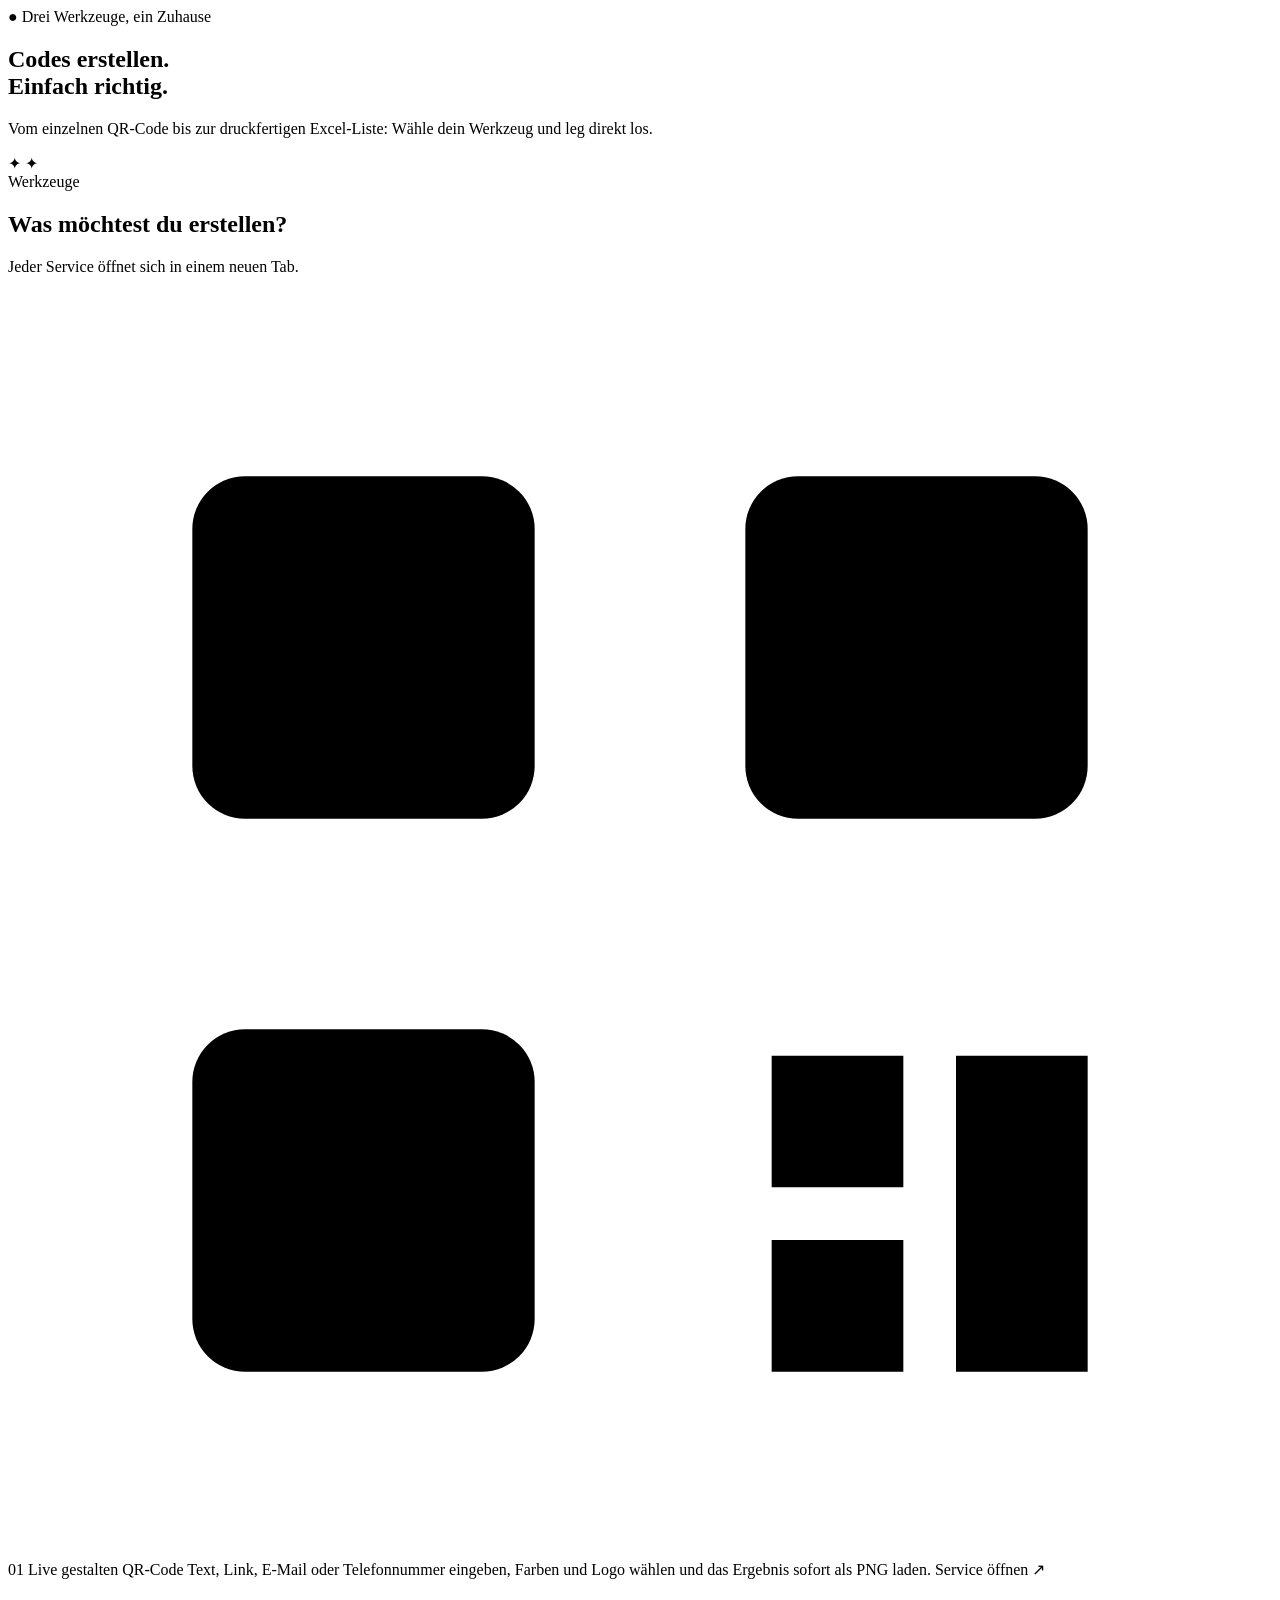
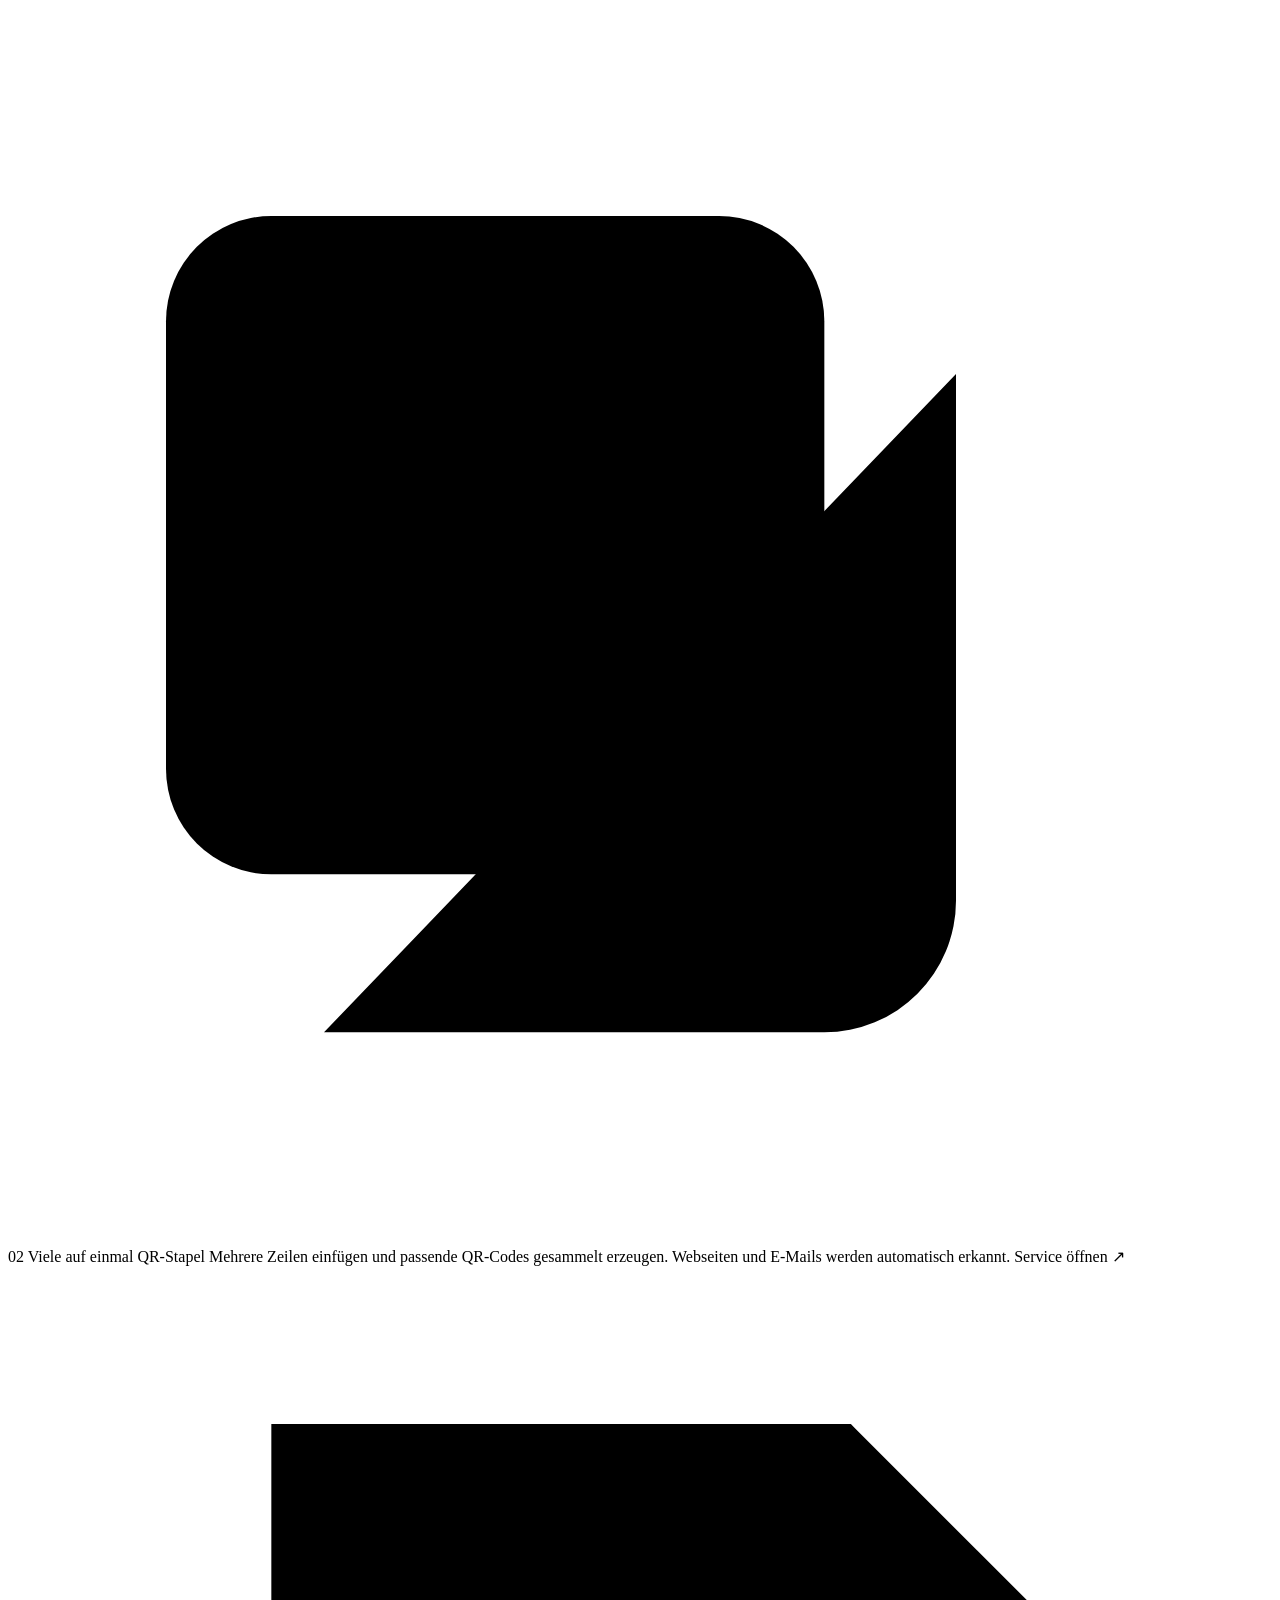
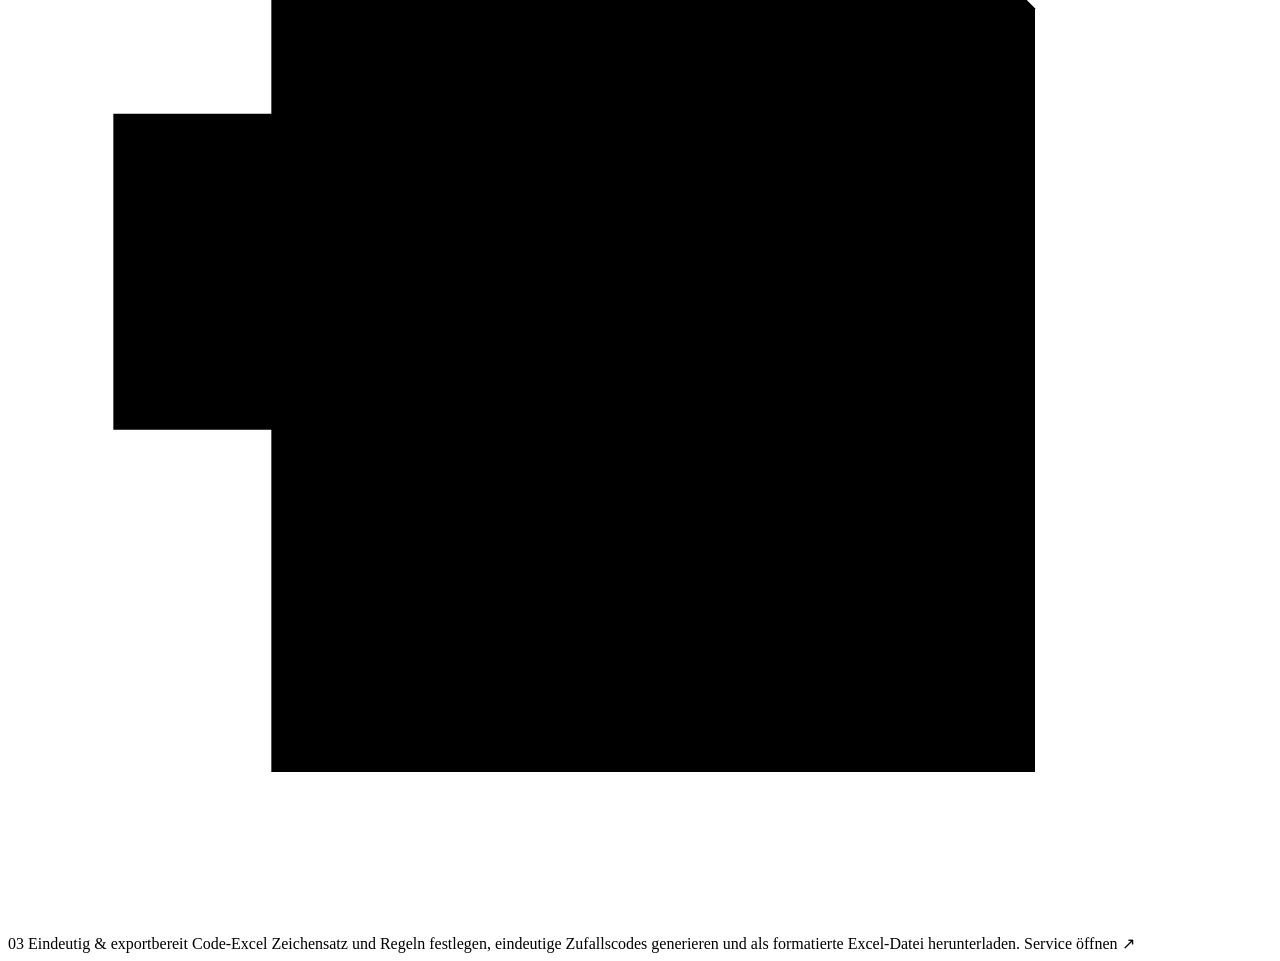
==== src/main/resources/templates/index.html @ f4c2e4a2 "Init commit" ====
<!doctype html>
<html lang="de" xmlns:th="http://www.thymeleaf.org">
<head>
    <meta charset="utf-8">
    <meta name="viewport" content="width=device-width, initial-scale=1">
    <meta name="description" content="Marc QR – QR-Codes und eindeutige Code-Listen einfach erstellen">
    <title>Start · Marc QR</title>
    <link rel="stylesheet" th:href="@{/webjars/bootstrap/5.3.7/css/bootstrap.min.css}">
    <link rel="stylesheet" th:href="@{/css/app.css}">
</head>
<body class="home-page">
<nav th:replace="~{fragments/layout :: navigation(${activePage})}"></nav>

<main>
    <section class="home-hero">
        <div class="container position-relative py-5 py-lg-6">
            <div class="row align-items-center g-5">
                <div class="col-lg-7">
                    <span class="home-kicker"><span aria-hidden="true">●</span> Drei Werkzeuge, ein Zuhause</span>
                    <h1 class="home-title mt-4">Codes erstellen.<br><span>Einfach richtig.</span></h1>
                    <p class="home-lead mt-4 mb-0">Vom einzelnen QR-Code bis zur druckfertigen Excel-Liste: Wähle dein Werkzeug und leg direkt los.</p>
                </div>
                <div class="col-lg-5 d-none d-lg-block" aria-hidden="true">
                    <div class="hero-visual ms-auto">
                        <div class="hero-orbit orbit-one"></div>
                        <div class="hero-orbit orbit-two"></div>
                        <div class="hero-code-grid">
                            <span class="finder finder-a"></span>
                            <span class="finder finder-b"></span>
                            <span class="finder finder-c"></span>
                            <span class="pixel pixel-a"></span>
                            <span class="pixel pixel-b"></span>
                            <span class="pixel pixel-c"></span>
                            <span class="pixel pixel-d"></span>
                        </div>
                        <span class="hero-spark spark-one">✦</span>
                        <span class="hero-spark spark-two">✦</span>
                    </div>
                </div>
            </div>
        </div>
    </section>

    <section class="container home-services py-5 py-lg-6" aria-labelledby="servicesTitle">
        <div class="d-flex flex-column flex-md-row align-items-md-end justify-content-between gap-3 mb-4 mb-lg-5">
            <div>
                <span class="eyebrow">Werkzeuge</span>
                <h2 class="display-6 fw-bold mt-2 mb-0" id="servicesTitle">Was möchtest du erstellen?</h2>
            </div>
            <p class="text-body-secondary mb-0 service-hint">Jeder Service öffnet sich in einem neuen Tab.</p>
        </div>

        <div class="row g-4">
            <div class="col-md-6 col-xl-4">
                <a class="service-card service-card-purple" th:href="@{/qr}" target="_blank" rel="noopener noreferrer"
                   aria-label="Einzelnen QR-Code erstellen – öffnet in einem neuen Tab">
                    <span class="service-icon" aria-hidden="true">
                        <svg viewBox="0 0 48 48" role="img">
                            <rect x="7" y="7" width="13" height="13" rx="2"></rect>
                            <rect x="28" y="7" width="13" height="13" rx="2"></rect>
                            <rect x="7" y="28" width="13" height="13" rx="2"></rect>
                            <path d="M29 29h5v5h-5zm7 0h5v12h-5zm-7 7h5v5h-5z"></path>
                        </svg>
                    </span>
                    <span class="service-number">01</span>
                    <span class="service-content">
                        <span class="service-label">Live gestalten</span>
                        <span class="service-title">QR-Code</span>
                        <span class="service-description">Text, Link, E-Mail oder Telefonnummer eingeben, Farben und Logo wählen und das Ergebnis sofort als PNG laden.</span>
                    </span>
                    <span class="service-action">Service öffnen <span aria-hidden="true">↗</span></span>
                </a>
            </div>

            <div class="col-md-6 col-xl-4">
                <a class="service-card service-card-mint" th:href="@{/qr/batch}" target="_blank" rel="noopener noreferrer"
                   aria-label="QR-Code-Stapel erstellen – öffnet in einem neuen Tab">
                    <span class="service-icon" aria-hidden="true">
                        <svg viewBox="0 0 48 48" role="img">
                            <rect x="6" y="9" width="25" height="25" rx="4"></rect>
                            <path d="M14 17h9v9h-9zM36 15v20a5 5 0 0 1-5 5H12"></path>
                            <path d="M36 9h6M39 6v6"></path>
                        </svg>
                    </span>
                    <span class="service-number">02</span>
                    <span class="service-content">
                        <span class="service-label">Viele auf einmal</span>
                        <span class="service-title">QR-Stapel</span>
                        <span class="service-description">Mehrere Zeilen einfügen und passende QR-Codes gesammelt erzeugen. Webseiten und E-Mails werden automatisch erkannt.</span>
                    </span>
                    <span class="service-action">Service öffnen <span aria-hidden="true">↗</span></span>
                </a>
            </div>

            <div class="col-md-6 col-xl-4">
                <a class="service-card service-card-coral" th:href="@{/codes}" target="_blank" rel="noopener noreferrer"
                   aria-label="Zufallscodes als Excel erstellen – öffnet in einem neuen Tab">
                    <span class="service-icon" aria-hidden="true">
                        <svg viewBox="0 0 48 48" role="img">
                            <path d="M10 6h22l7 7v29H10z"></path>
                            <path d="M32 6v8h7M16 22h17M16 29h17M16 36h11"></path>
                            <path d="M4 17h12v12H4z"></path>
                            <path d="m7 20 6 6m0-6-6 6"></path>
                        </svg>
                    </span>
                    <span class="service-number">03</span>
                    <span class="service-content">
                        <span class="service-label">Eindeutig & exportbereit</span>
                        <span class="service-title">Code-Excel</span>
                        <span class="service-description">Zeichensatz und Regeln festlegen, eindeutige Zufallscodes generieren und als formatierte Excel-Datei herunterladen.</span>
                    </span>
                    <span class="service-action">Service öffnen <span aria-hidden="true">↗</span></span>
                </a>
            </div>
        </div>
    </section>
</main>

<footer th:replace="~{fragments/layout :: footer}"></footer>
<script th:src="@{/webjars/bootstrap/5.3.7/js/bootstrap.bundle.min.js}"></script>
</body>
</html>
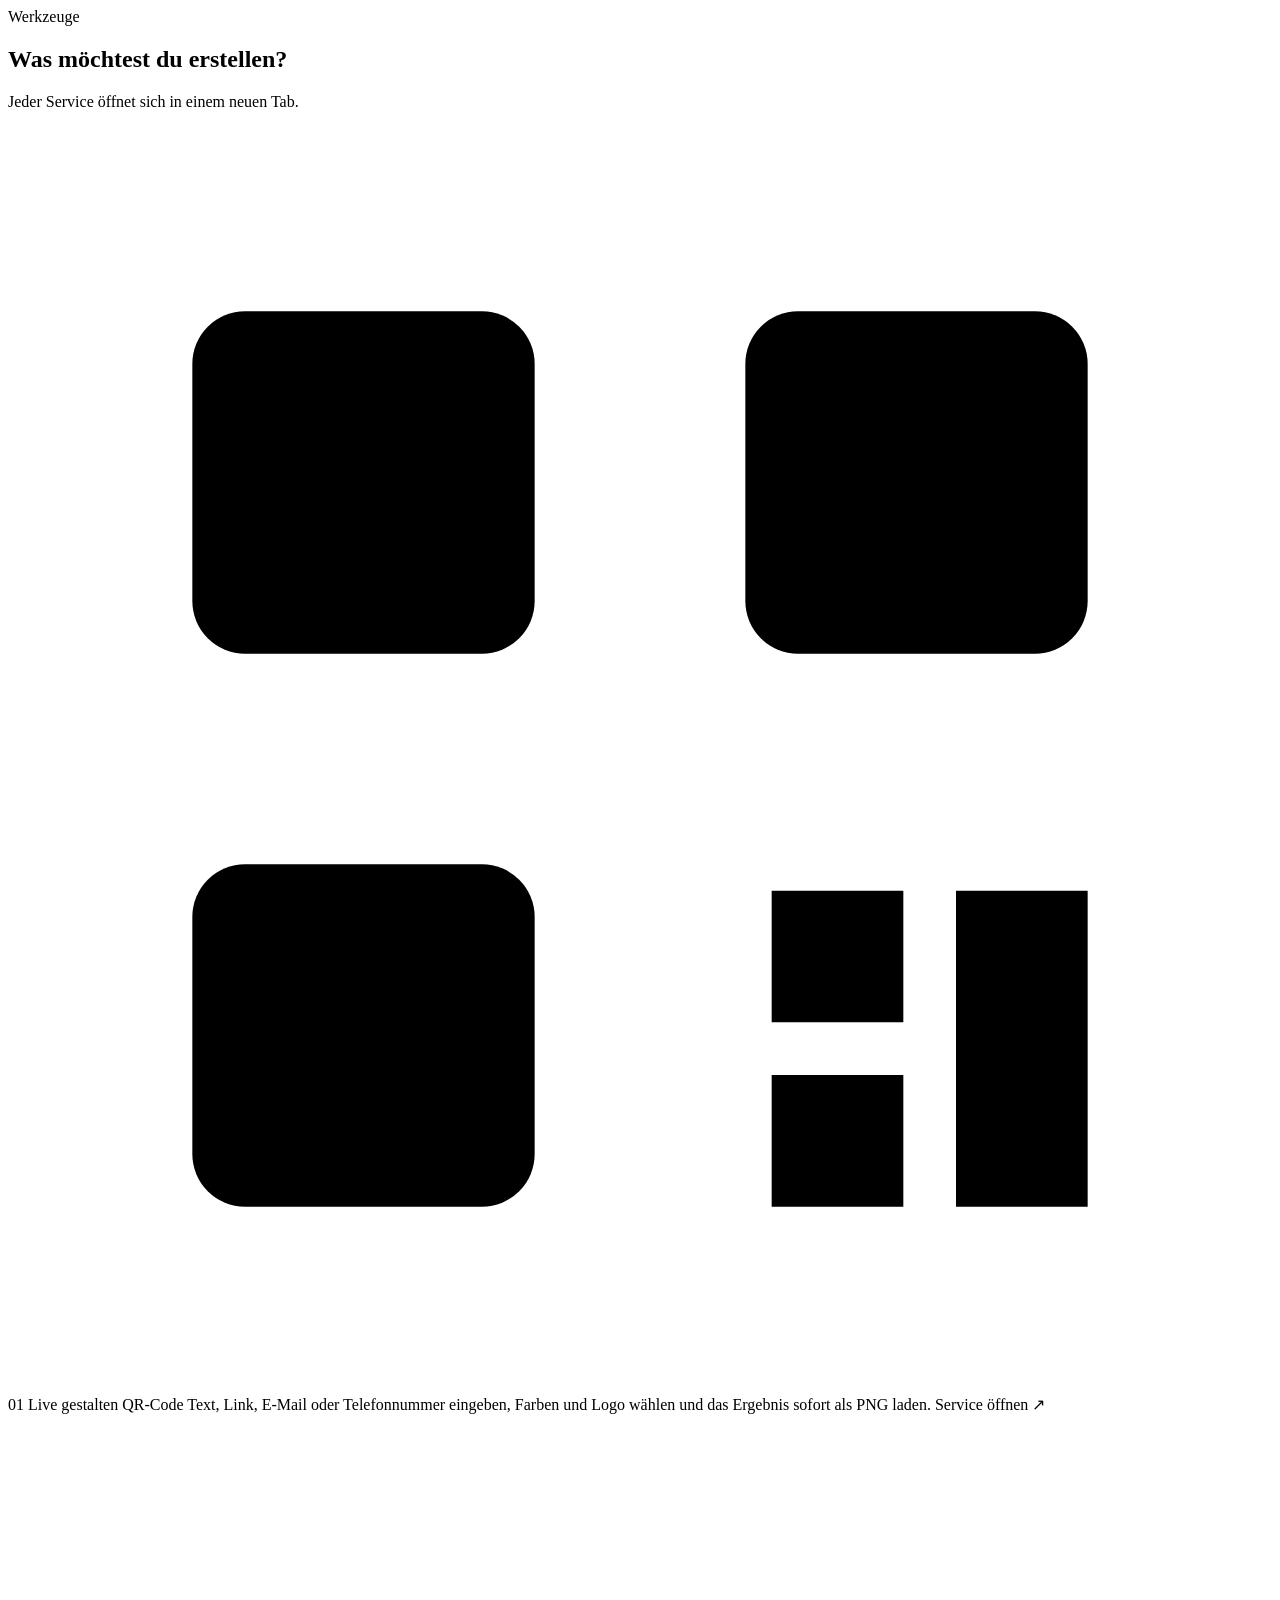
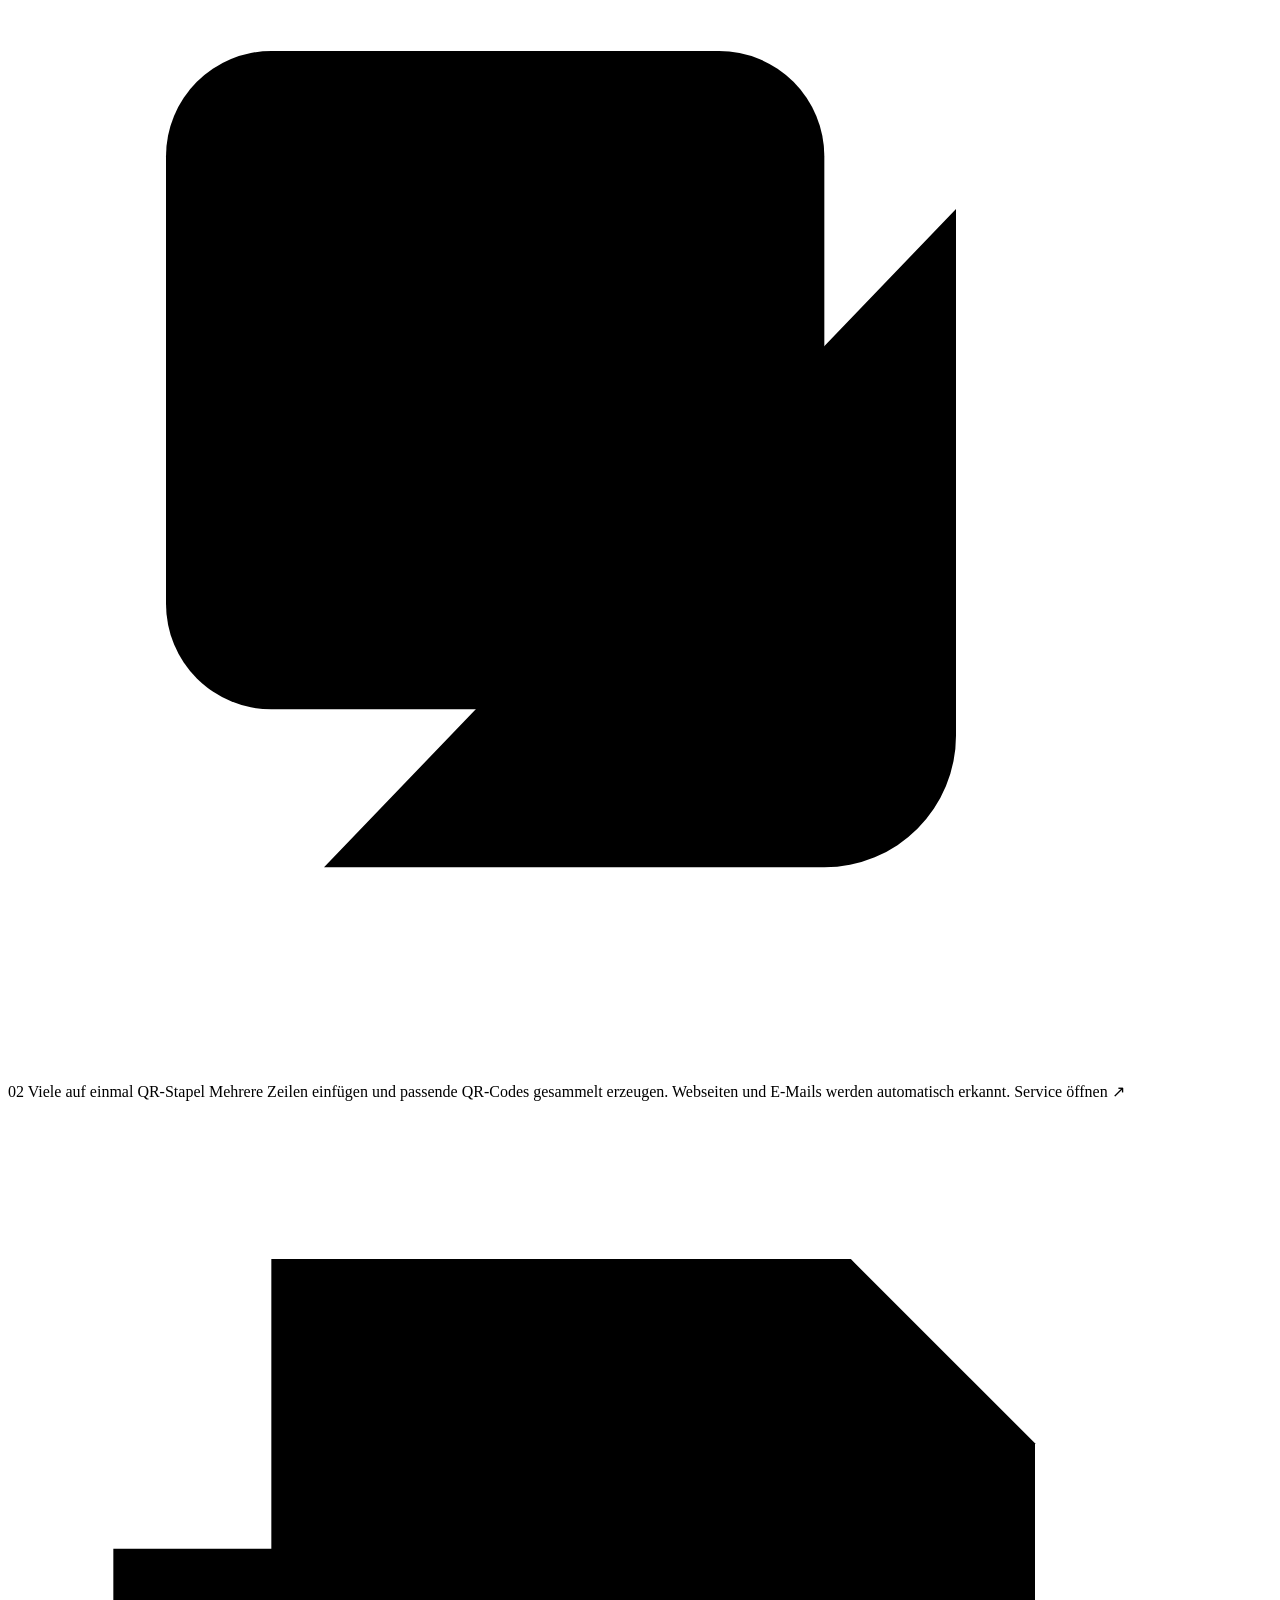
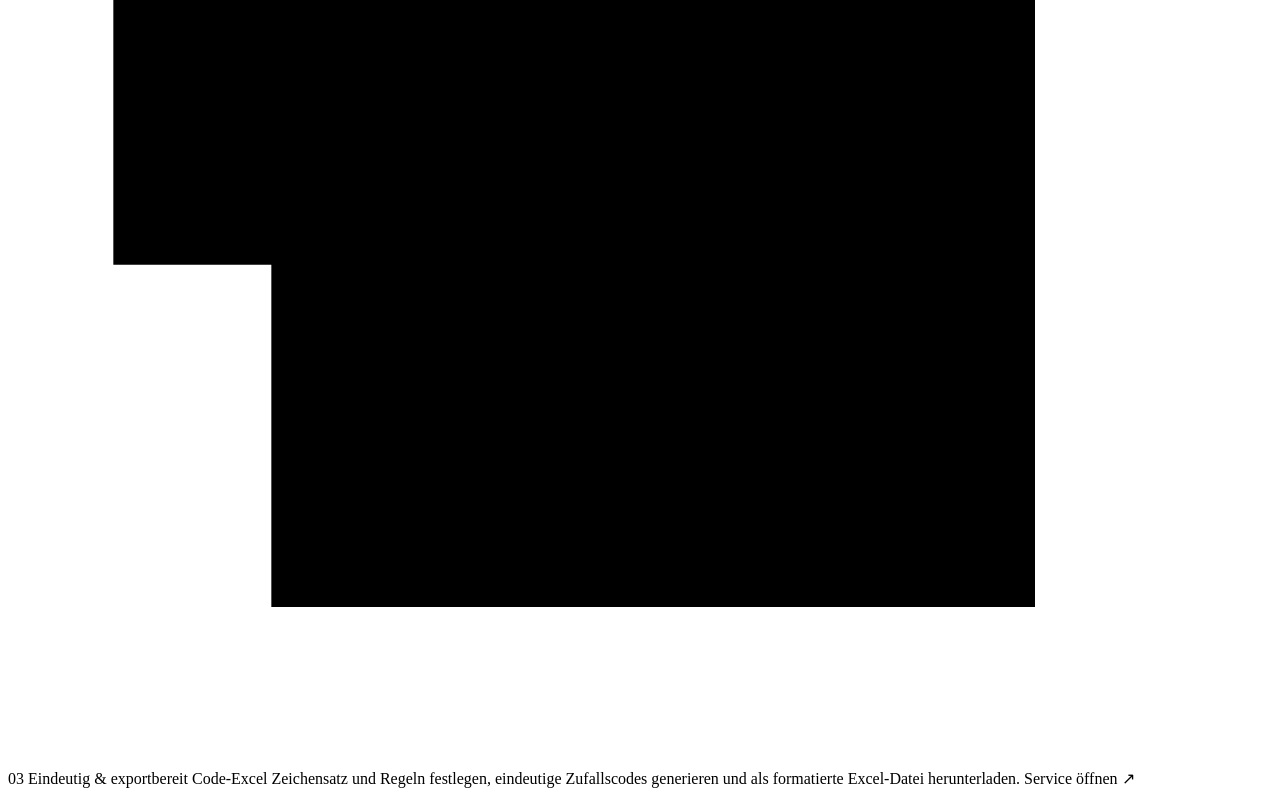
==== commit 40fda7d8: "Remove cover" ====
--- a/src/main/resources/templates/index.html
+++ b/src/main/resources/templates/index.html
@@ -12,35 +12,6 @@
 <nav th:replace="~{fragments/layout :: navigation(${activePage})}"></nav>
 
 <main>
-    <section class="home-hero">
-        <div class="container position-relative py-5 py-lg-6">
-            <div class="row align-items-center g-5">
-                <div class="col-lg-7">
-                    <span class="home-kicker"><span aria-hidden="true">●</span> Drei Werkzeuge, ein Zuhause</span>
-                    <h1 class="home-title mt-4">Codes erstellen.<br><span>Einfach richtig.</span></h1>
-                    <p class="home-lead mt-4 mb-0">Vom einzelnen QR-Code bis zur druckfertigen Excel-Liste: Wähle dein Werkzeug und leg direkt los.</p>
-                </div>
-                <div class="col-lg-5 d-none d-lg-block" aria-hidden="true">
-                    <div class="hero-visual ms-auto">
-                        <div class="hero-orbit orbit-one"></div>
-                        <div class="hero-orbit orbit-two"></div>
-                        <div class="hero-code-grid">
-                            <span class="finder finder-a"></span>
-                            <span class="finder finder-b"></span>
-                            <span class="finder finder-c"></span>
-                            <span class="pixel pixel-a"></span>
-                            <span class="pixel pixel-b"></span>
-                            <span class="pixel pixel-c"></span>
-                            <span class="pixel pixel-d"></span>
-                        </div>
-                        <span class="hero-spark spark-one">✦</span>
-                        <span class="hero-spark spark-two">✦</span>
-                    </div>
-                </div>
-            </div>
-        </div>
-    </section>
-
     <section class="container home-services py-5 py-lg-6" aria-labelledby="servicesTitle">
         <div class="d-flex flex-column flex-md-row align-items-md-end justify-content-between gap-3 mb-4 mb-lg-5">
             <div>
